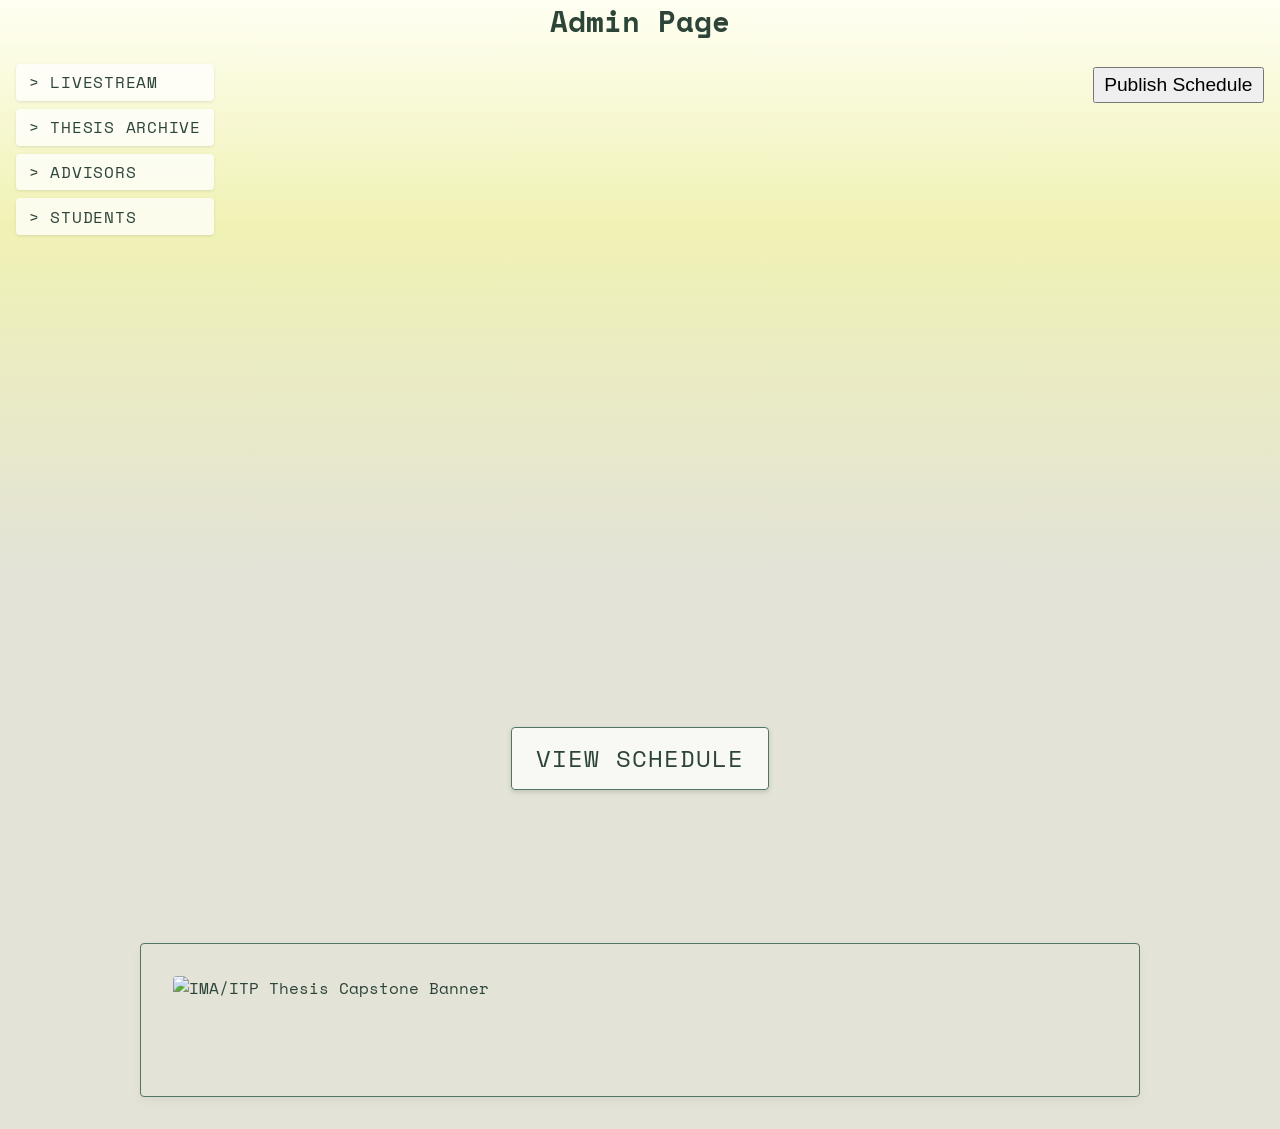
==== admin/index.html @ d244caf3 "Jasmine's design" ====
<!DOCTYPE html>
<html lang="en">
<head>
  <meta charset="UTF-8">
  <title>Weekly Advisor Calendar</title>
  <link rel="stylesheet" href="../styles.css">
  <script src="../DOM.js"></script>
</head>
<body>
<script src="index.js" type="module" ></script>
</body>
</html>
---- styles.css ----
@font-face {
  font-family: 'Space Mono';
  src: url('assets/fonts/space-mono-400.woff2') format('woff2');
  font-weight: 400;
  font-style: normal;
  font-display: swap;
}

@font-face{
  font-family: 'Space Mono';
  src: url('assets/fonts/space-mono-700.woff2') format('woff2');
  font-weight: 700;
  font-style: normal;
  font-display: swap;
}

@font-face{
  font-family: 'Space Mono';
  src: url('assets/fonts/space-mono-400-italic.woff2') format('woff2');
  font-weight: 400;
  font-style: italic;
  font-display: swap;
}

@font-face{
  font-family: 'Space Mono';
  src: url('assets/fonts/space-mono-700-italic.woff2') format('woff2');
  font-weight: 700;
  font-style: italic;
  font-display: swap;
}

@font-face{
  font-family: 'Space Grotesk';
  src: url('assets/fonts/space-grotesk-300.woff2') format('woff2');
  font-weight: 300;
  font-style: normal;
  font-display: swap;
}

@font-face{
  font-family: 'Space Grotesk';
  src: url('assets/fonts/space-grotesk-400.woff2') format('woff2');
  font-weight: 400;
  font-style: normal;
  font-display: swap;
}

@font-face{
  font-family: 'Space Grotesk';
  src: url('assets/fonts/space-grotesk-500.woff2') format('woff2');
  font-weight: 500;
  font-style: normal;
  font-display: swap;
}

@font-face{
  font-family: 'Space Grotesk';
  src: url('assets/fonts/space-grotesk-600.woff2') format('woff2');
  font-weight: 600;
  font-style: normal;
  font-display: swap;
}

@font-face{
  font-family: 'Space Grotesk';
  src: url('assets/fonts/space-grotesk-700.woff2') format('woff2');
  font-weight: 700;
  font-style: normal;
  font-display: swap;
}


:root {
  /* Pastel Palette */
  --primary: #A0C4FF;
  /* Soft Blue */
  --primary-light: #EAF2FF;
  /* Lighter Blue */
  --secondary: #F1F1F1;
  /* Light Gray */
  --text: #2d4439;
  /* Dark green */
  --text-light: #507765;
  /* Medium-dark green */
  --break: #FFADAD;
  /* Soft Red */
  --break-light: #FFE5E5;
  /* Lighter Red */
  --border: #507765;
  --white: #FFFFFF;
  --bg-body: #e3e3d7;
  /* Gray */
  --border-radius-large: 4px;
  --day-color: #F0F2B4;
}

* {
  margin: 0;
  padding: 0;
  box-sizing: border-box;
}

body {
  font-family: 'Space Mono', 'Inter', -apple-system, BlinkMacSystemFont, sans-serif;
  color: var(--text);
  /* background-color: var(--bg-body); */
  background: linear-gradient(to bottom, #fffff3 0%, #F0F2B4 20%, #e3e3d7 50%);
  line-height: 1.5;
  padding: 0;
}

.site-banner {
  color: var(--text);
  padding: 0 10vw;
  margin-top: -3vw;
  line-height: 0;
  position: fixed;
  top: 0;
  left: 0;
  width: 100vw;
  /* height: 100vh; REMOVED */
  height: 100vh;
  z-index: 1;
  /* background-color: #000; CHANGED Fallback color if image fails */
  /* background-color: var(--bg-body); */
  /* Set desired background */
  transition: filter 0.3s ease;
  /* Add transition for smooth blur effect */
}

.site-banner.blurred {
  filter: blur(8px) opacity(0.25);
  /* Apply blur effect when class is added */
}

.site-banner img {
  display: block;
  /* Ensure image takes full width and removes bottom space */
  width: 100%;
  /* Already set inline, but good to have here */
  /* height: 100%; REMOVED */
  height: 100%;
  /* RESTORED */
  /* object-fit: cover; CHANGED Cover the area, cropping if needed */
  object-fit: contain;
  /* Contain image to show full image + background */
}

/* Style for the scroll-down button on the banner */
.scroll-down-button {
  position: absolute;
  /* Position relative to the fixed banner */
  top: 85%;
  /* Position lower part of the banner */
  left: 50%;
  transform: translateX(-50%);
  z-index: 2;
  /* Above banner image, below nav */
  padding: 0.8rem 1.5rem;
  font-family: 'Space Mono', 'monospace';
  font-size: 1.5rem;
  font-weight: 400;
  text-transform: uppercase;
  letter-spacing: 1px;
  color: var(--text);
  background-color: rgba(255, 255, 255, 0.75);
  border: 1px solid var(--border);
  border-radius: var(--border-radius-large);
  cursor: pointer;
  transition: all 0.2s ease;
  box-shadow: 0 2px 5px rgba(0, 0, 0, 0.15);
  backdrop-filter: blur(3px);
}

.scroll-down-button:hover {
  background-color: var(--white);
  transform: translateX(-50%) translateY(-2px);
  box-shadow: 0 4px 8px rgba(0, 0, 0, 0.2);
}

.site-nav {
  position: fixed;
  top: 3rem;
  left: 0;
  z-index: 101;
  padding: 1rem;
}

/* Add animation container for rectangles */
.nav-animation-container {
  position: absolute;
  top: 0;
  left: 0;
  width: 100%;
  height: 100%;
  pointer-events: none;
  display: block;
  overflow: visible;
}

/* Rectangle animation styles */
.nav-rectangle {
  position: absolute;
  width: 100%;
  height: 100%;
  animation: rectangleFlow 8s linear infinite;
  opacity: 0.8;
  transform: translateY(0);
  overflow: visible;
  display: flex;
  align-items: center;
  justify-content: center;
  background-color: transparent;
  overflow: hidden;
}

.nav-rectangle img {
  width: 200%;
  height: auto;
  object-fit: contain;
  mix-blend-mode: multiply;
  display: block;
  transform: rotate(-90deg);
}

@keyframes rectangleFlow {
  0% {
    transform: translateY(0);
    opacity: 0.8;
  }

  100% {
    transform: translateY(-100%);
    opacity: 0.8;
  }
}

.site-nav>a {
  max-width: 13em;
  cursor: pointer;
  color: var(--text);
  /*Changedfrom--primary*/text-decoration: none;
  text-transform: uppercase;
  letter-spacing: 0.75px;
  font-weight: 400;
  font-size: 1rem;
  transition: background-color 0.2s ease, color 0.2s ease;
  display: block;
  /*Makelinksblock-levelforeasierspacing*/margin-bottom: 0.5rem;
  /*Spacebetweenlinks*/padding: 0.4rem 0.8rem;
  /*Paddinginsidelink*/background-color: rgba(255, 255, 255, 0.75);
  /*UpdatedSemi-transparentbackground*/border-radius: var(--border-radius-large);
  /*Usevariableforconsistentrounding*/backdrop-filter: blur(3px);
  /*Frostedglasseffect*/box-shadow: 0 1px 3px rgba(0, 0, 0, 0.1);
  position: relative;
  overflow: hidden;
  -webkit-transition: background-color 0.2s ease, color 0.2s ease;
  -moz-transition: background-color 0.2s ease, color 0.2s ease;
  -ms-transition: background-color 0.2s ease, color 0.2s ease;
  -o-transition: background-color 0.2s ease, color 0.2s ease;
}

.site-nav>a::before{
  content: '> ';
}

.site-nav>a.selected::before{
  content: '- ';
}

.site-nav a.livestream-link {
  background: linear-gradient(135deg,
      rgba(255, 182, 193, 0.2),
      /* Pastel Pink */
      rgba(173, 216, 230, 0.2),
      /* Pastel Blue */
      rgba(144, 238, 144, 0.2),
      /* Pastel Green */
      rgba(255, 218, 185, 0.2),
      /* Pastel Peach */
      rgba(221, 160, 221, 0.2)
      /* Pastel Purple */
    );
  background-size: 400% 400%;
  animation: gradientFlow 8s ease infinite;
}

@keyframes gradientFlow {
  0% {
    background-position: 0% 50%;
  }

  50% {
    background-position: 100% 50%;
  }

  100% {
    background-position: 0% 50%;
  }
}

.site-nav a:hover {
  color: var(--text);
  background-color: var(--white);
  /* Use solid white on hover */
}

.container {
  max-width: 1000px;
  /* Reduced width */
  /* margin: 100vh auto 2rem; CHANGED */
  /* margin: 2rem auto 2rem; CHANGED Set top margin relative to body padding */
  margin: 100vh auto 2rem;
  /* RESTORED Start below banner */
  padding: 2rem;
  background-color: var(--bg-body);
  border: 1px solid var(--border);
  border-radius: var(--border-radius-large);
  /* Use variable */
  box-shadow: 0 4px 10px rgba(0, 0, 0, 0.05);
  /* Soft shadow */
  position: relative;
  /* Needed for z-index stacking */
  z-index: 10;
  /* Above banner, below nav */
}

h1 {
  font-size: 1.8rem;
  /* Slightly smaller */
  font-weight: 600;
  margin-bottom: 1.5rem;
  color: var(--text);
  text-align: center;
  /* Center title */
}

.tabs {
  display: flex;
  gap: 0.5rem;
  margin-top: 1rem;
  margin-bottom: 2rem;
  flex-wrap: wrap;
  justify-content: space-between;
}

.tab-button {
  font-family: 'Space Mono', 'monospace';
  text-transform: uppercase;
  letter-spacing: 0.75px;
  padding: 0.5rem 0.75rem;
  background-color: var(--white);
  border: 1px solid var(--border);
  border-radius: var(--border-radius-large);
  font-weight: 400;
  font-size: 1rem;
  cursor: pointer;
  transition: all 0.2s ease;
  color: var(--text);
}


/* Add specific colors for each day */
.tab-button[data-day="monday"] {
  /* --day-color: #FFB5E8; */
  /* Pastel Pink */
}

.tab-button[data-day="tuesday"] {
  /* --day-color: #B5DEFF; */
  /* Pastel Blue */
}

.tab-button[data-day="wednesday"] {
  /* --day-color: #BFFCC6; */
  /* Pastel Green */
}

.tab-button[data-day="thursday"] {
  /* --day-color: #FFC9DE; */
  /* Pastel Rose */
}

.tab-button[data-day="friday"] {
  /* --day-color: #D5AAFF; */
  /* Pastel Purple */
}

.tab-button:hover {
  background-color: var(--day-color);
  /* border-color: var(--day-color); */
  color: var(--text);
  font-weight: 700;
}

.tab-button.active {
  background-color: var(--day-color);
  color: var(--text);
  /* Changed from var(--white) to var(--text) for higher contrast */
  border-color: var(--day-color);
  font-weight: 700;
  /* Make active text bolder for even better contrast */
  border: 1px solid var(--border);
  

}

.schedule {
  display: none;
}

.schedule.visible {
  display: block;
  animation: fadeIn 0.3s ease;
}

.schedule h2{
  font-size: 1.5rem;
  font-weight: 300;
  color: var(--text);
  margin-bottom: 1.5rem;
  text-transform: uppercase;
  letter-spacing: 0.5px;
  border-bottom: 1px solid var(--border);
  padding-bottom: 0.25rem;
}

.timeline {
  position: relative;
  display: flex;
  flex-direction: column;
  gap: 1.5rem;
  margin-top: 1.5rem;
}

.time-labels {
  display: flex;
  border-bottom: 1px solid var(--border);
  position: sticky;
  top: 60px;
  background-color: var(--white);
  z-index: 10;
  padding-bottom: 0.5rem;
}

.time-label {
  flex: 1;
  text-align: center;
  font-size: 0.8rem;
  color: var(--text-light);
  font-weight: 500;
}

.slots {
  position: relative;
  padding-top: 1rem;
  max-width: 95%;
  /* Constrain slots width slightly within container */
  margin: 0 auto;
  /* Center the slots area */
}

.time-slot {
  display: flex;
  /* Increased space to prevent overlap */
  /* height: 3.2rem; */
  /* Slightly shorter */
  position: relative;
  align-items: center;
  /* Align items vertically */
  border-top: 1px solid var(--border);
}

.time-slot:first-child {
  border-top: none;
  /* margin-top: -1.75rem; */
}

.time {
  width:110px;
  font-size: 1rem;
  /* Increased from 0.8rem */
  color: var(--text);
  /* Changed from --text-light to --text for better contrast */
  font-weight: 400;
  /* Increased from 500 */
  display: flex;
  align-items: center;
  flex-shrink: 0;
  justify-content: center;
  /* Space between time and slot */
  background-color: rgba(255, 255, 255, 0.7);
  /* Added subtle background */
  padding: 0.2rem 0.8rem;
  /* Added padding */
  border-radius: 4px;
  /* Added rounded corners */
  margin-right: 0.5rem;
  /* Added spacing */
  height: 100%;
  letter-spacing: 0.5px;
}

.slot-content {
  flex: 1;
  /* background-color: #fff3; */
  border: none;
  /* Remove base border */
  /* border-top: 1px solid rgba(255, 255, 255, 0.5); */
  /* Lighter top */
  border-radius: var(--border-radius-large);
  /* Use variable */
  padding: 1.5rem 0.75rem;
  /* Adjusted padding */
  font-size: 1rem;
  /* Adjusted font size */
  transition: all 0.2s ease;
  display: flex;
  gap: 0.5rem;
  align-items: center;
  height: 100%;
  min-width: 0;
  /* Allow shrinking */
}

.section-content:last-child {
  margin-bottom: -1rem;
}

.slot-content:hover {
  /* border-color: var(--primary); Keep base hover border */
  border-color: var(--text-light);
  /* Use a darker neutral border on hover */
  transform: translateY(-2px);
  box-shadow: 0 4px 6px -1px rgba(0, 0, 0, 0.05);
  /* Softer shadow */
}

/* 3D Border Effect for Slot Content (Students & Breaks) */
.student-slot .slot-content,
.break-slot .slot-content {
  border: none;
  border-radius: var(--border-radius-large);
  /* Use variable */
  /* padding: 0.6rem 0.9rem; */
  /* Adjusted padding */
  font-size: 0.9rem;
  /* Adjusted font size */
  transition: all 0.2s ease;
  display: flex;
  align-items: center;
  height: 100%;
  min-width: 0;
  /* Allow shrinking */
}

.empty-slot .slot-content {
  background-color: var(--bg-body);
  /* Use body bg for empty */
  border: 1px dashed var(--border);
  color: var(--text-light);
  flex-shrink: 0;
  /* Prevent shrinking */
}

.break-slot .slot-content {
  background-color: var(--break-light);
  border-color: var(--break);
  color: var(--text);
  /* Changed from --break */
  font-weight: 600;
}

.student-slot .student-name {
  font-weight: 600;
  /* Bolder names */
  white-space: nowrap;
  /* Prevent wrapping */
  overflow: hidden;
  /* Hide overflow */
  text-overflow: ellipsis;
  /* Add ellipsis */
  font-size: 1.5rem;
  font-weight: 400;
  letter-spacing: 0.5px;
}

.student-slot .slot-number {
  position: relative;
  top: 1px;
  background-color: #fff8;
  color: black;
  border-radius: 50%;
  width: 32px;
  /* Adjusted size */
  height: 32px;
  /* Adjusted size */
  display: flex;
  align-items: center;
  justify-content: center;
  font-size: 0.75rem;
  padding-top: 2px;
  padding-left: 1px;
  /* Adjusted size */
  margin-right: 0.6rem;
  /* Adjusted margin */
  flex-shrink: 0;
  border: 1px solid var(--border);

}

.legend {
  flex-direction: column;
  width: fit-content;
  max-height: 34em;
  overflow-y: auto;
  margin: 0 2rem;
  padding: 1rem;
}

.legend-item {
  cursor: pointer;
  padding: 0.5em 1rem;
  margin: 0.25rem 0;
  border-radius: var(--border-radius-large);
  align-items: center;
  font-size: 0.85rem;
}

.visually-hidden {
  display: none;
}

.consolidated-empty-slot .slot-content {
  background-color: var(--secondary);
  /* Use secondary gray */
  border: 1px dashed var(--border);
  color: var(--text-light);
  font-style: italic;
  height: auto;
  /* Allow height to adjust */
  min-height: 3.2rem;
  /* Match new slot height */
  padding: 0.8rem 1rem;
  /* Adjusted padding */
  align-items: center;
  justify-content: center;
  border-radius: var(--border-radius-large);
  /* Use variable */
}

.consolidated-empty-slot .time {
  display: none;
  /* Hide the individual time for consolidated slots */
}

/* Section Styling */
.schedule-section {
  border: 1px solid var(--border);
  /* Folder-like corners: Rounded top, square bottom */
  border-radius: 4px;
  /* Rounded all corners */
  padding: 0 1rem 1rem 1rem;
  transition: background-color 0.3s ease;
  position: relative;
  /* Adjust padding-top if needed based on tab */
  margin-top: 56px;
  /* Increased margin-top for more tab clearance */
  /* Remove background-clip if it causes issues */
  /* background-clip: padding-box; */
}

.section-department-tab {
  position: absolute;
  top: -37px;
  left: -1px;
  background-color: inherit;
  color: var(--text);
  padding: 0.4rem 0.8rem;
  border: 1px solid var(--border);
  border-bottom: none;
  border-radius: 4px 4px 0 0;
  font-size: 1rem;
  font-weight: 400;
  z-index: 5;
  text-transform: uppercase;
  letter-spacing: 0.75px;
  white-space: nowrap;
  cursor: pointer;
  transition: all 0.2s ease;
}

.section-department-tab:hover {
  text-decoration: underline;
}

.section-content {
  /* Hidden by default - using max-height for transition */
  max-height: 0;
  overflow: hidden;
  transition: max-height 0.4s ease-out;
  opacity: 0;
  transition: max-height 0.4s ease-out, opacity 0.3s ease-out;
  display: flex;
  flex-direction: column;
  /* gap: 1.2rem; */
}

.schedule-section.expanded .section-content {
  /* Adjust max-height as needed, should be larger than expected content */
  max-height: 2000px;
  /* Increased value to accommodate more content */
  opacity: 1;
}

.section-instructor {
  font-weight: 600;
  color: var(--text);
  /* Ensure contrast */
  margin-bottom: 1rem;
  padding-bottom: 0.5rem;
  border-bottom: 1px solid var(--border);
  font-size: 0.85rem;
  /* Slightly smaller */
  margin-top: 0rem;
  /* Remove space below the tab */
  /* Mix blend mode can sometimes help text contrast on varied backgrounds, but can be complex */
  /* mix-blend-mode: difference; /* Experiment if needed */
}

/* Remove section-color-* classes as we'll use inline styles */
/*.schedule-section.section-color-1 { ... } etc. */

@keyframes fadeIn {
  from {
    opacity: 0;
    transform: translateY(10px);
  }

  to {
    opacity: 1;
    transform: translateY(0);
  }
}

/* Added animation for the background gradient */
@keyframes gradientBG {
  0% {
    background-position: 0% 50%;
  }

  50% {
    background-position: 100% 50%;
  }

  100% {
    background-position: 0% 50%;
  }
}

/* === Mobile Menu Styles (below 850px) === */
#menu-toggle,
#close-menu {
  display: none;
  /* Hide buttons by default */
  position: fixed;
  /* Keep them in place */
  z-index: 105;
  /* Above most other elements */
  background: rgba(255, 255, 255, 0.85);
  border: 1px solid rgba(0, 0, 0, 0.1);
  border-radius: 50%;
  width: 40px;
  height: 40px;
  font-size: 1.5rem;
  line-height: 1;
  /* Center icon vertically */
  text-align: center;
  cursor: pointer;
  box-shadow: 0 2px 5px rgba(0, 0, 0, 0.15);
  backdrop-filter: blur(3px);
  color: var(--text);
  padding-bottom: 4px;
}

#menu-toggle {
  top: 1rem;
  left: 1rem;
}

#close-menu {
  top: 1rem;
  right: 1rem;
  /* Positioned relative to the sliding menu */
  /* Override fixed positioning when inside the column */
  position: absolute;
}
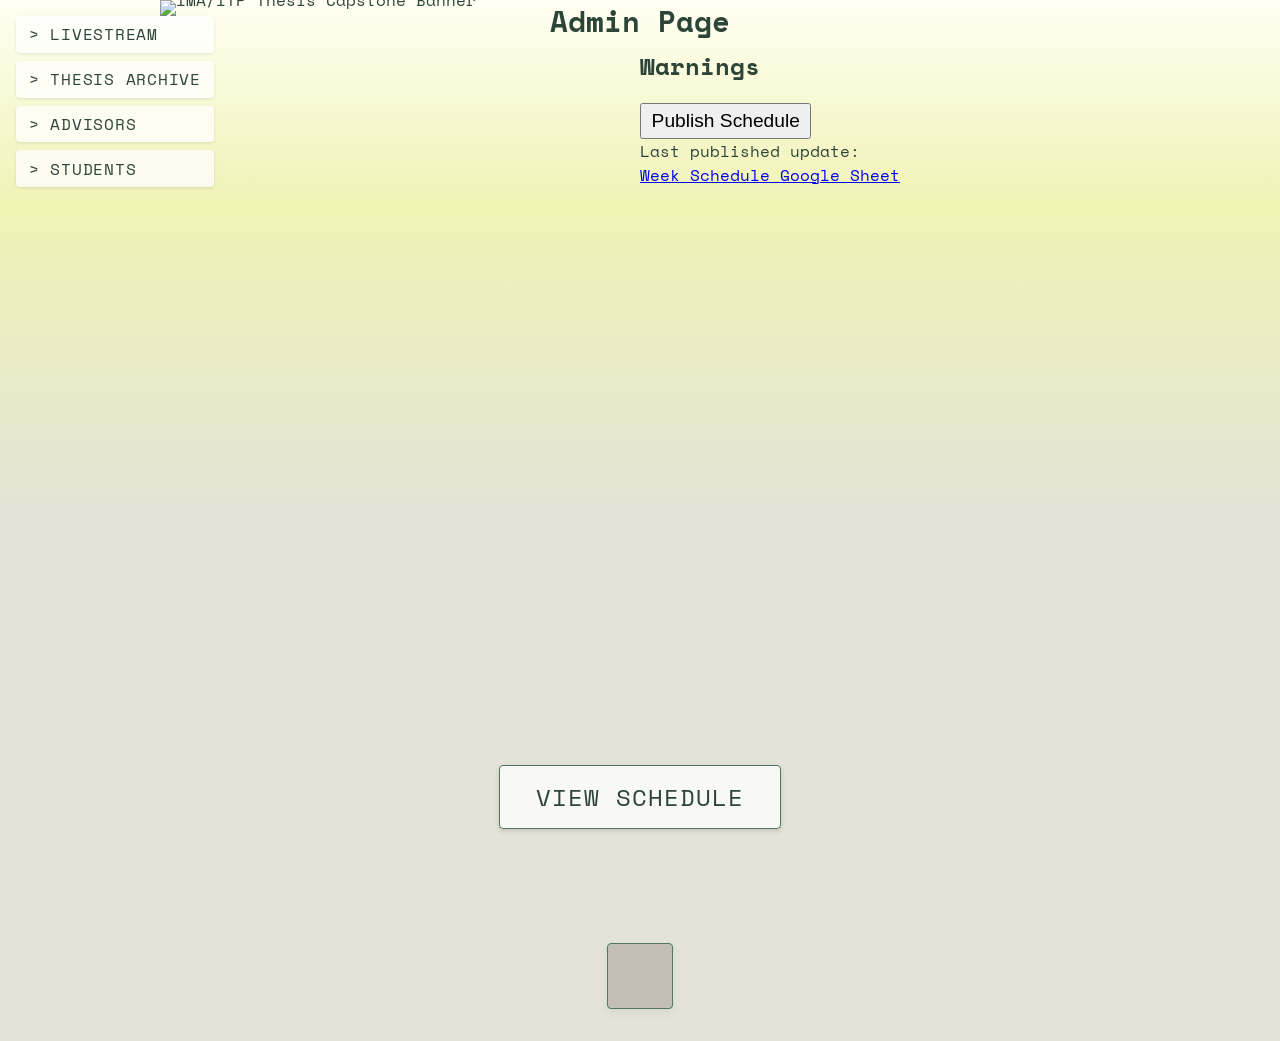
==== commit b831cdb7: "livestream integrated" ====
--- a/admin/index.html
+++ b/admin/index.html
@@ -4,6 +4,7 @@
   <meta charset="UTF-8">
   <title>Weekly Advisor Calendar</title>
   <link rel="stylesheet" href="../styles.css">
+  <link rel="stylesheet" href="styles.css">
   <script src="../DOM.js"></script>
 </head>
 <body>
--- a/styles.css
+++ b/styles.css
@@ -6,7 +6,7 @@
   font-display: swap;
 }
 
-@font-face{
+@font-face {
   font-family: 'Space Mono';
   src: url('assets/fonts/space-mono-700.woff2') format('woff2');
   font-weight: 700;
@@ -14,7 +14,7 @@
   font-display: swap;
 }
 
-@font-face{
+@font-face {
   font-family: 'Space Mono';
   src: url('assets/fonts/space-mono-400-italic.woff2') format('woff2');
   font-weight: 400;
@@ -22,7 +22,7 @@
   font-display: swap;
 }
 
-@font-face{
+@font-face {
   font-family: 'Space Mono';
   src: url('assets/fonts/space-mono-700-italic.woff2') format('woff2');
   font-weight: 700;
@@ -30,7 +30,7 @@
   font-display: swap;
 }
 
-@font-face{
+@font-face {
   font-family: 'Space Grotesk';
   src: url('assets/fonts/space-grotesk-300.woff2') format('woff2');
   font-weight: 300;
@@ -38,7 +38,7 @@
   font-display: swap;
 }
 
-@font-face{
+@font-face {
   font-family: 'Space Grotesk';
   src: url('assets/fonts/space-grotesk-400.woff2') format('woff2');
   font-weight: 400;
@@ -46,7 +46,7 @@
   font-display: swap;
 }
 
-@font-face{
+@font-face {
   font-family: 'Space Grotesk';
   src: url('assets/fonts/space-grotesk-500.woff2') format('woff2');
   font-weight: 500;
@@ -54,7 +54,7 @@
   font-display: swap;
 }
 
-@font-face{
+@font-face {
   font-family: 'Space Grotesk';
   src: url('assets/fonts/space-grotesk-600.woff2') format('woff2');
   font-weight: 600;
@@ -62,7 +62,7 @@
   font-display: swap;
 }
 
-@font-face{
+@font-face {
   font-family: 'Space Grotesk';
   src: url('assets/fonts/space-grotesk-700.woff2') format('woff2');
   font-weight: 700;
@@ -82,14 +82,10 @@
   --text: #2d4439;
   /* Dark green */
   --text-light: #507765;
-  /* Medium-dark green */
-  --break: #FFADAD;
-  /* Soft Red */
-  --break-light: #FFE5E5;
   /* Lighter Red */
   --border: #507765;
   --white: #FFFFFF;
-  --bg-body: #e3e3d7;
+  --bg-body: #c3bfb2;
   /* Gray */
   --border-radius-large: 4px;
   --day-color: #F0F2B4;
@@ -112,8 +108,7 @@
 
 .site-banner {
   color: var(--text);
-  padding: 0 10vw;
-  margin-top: -3vw;
+  padding: 0 10em;
   line-height: 0;
   position: fixed;
   top: 0;
@@ -157,9 +152,9 @@
   transform: translateX(-50%);
   z-index: 2;
   /* Above banner image, below nav */
-  padding: 0.8rem 1.5rem;
+  padding: 0.8rem 1.5em;
   font-family: 'Space Mono', 'monospace';
-  font-size: 1.5rem;
+  font-size: 1.5em;
   font-weight: 400;
   text-transform: uppercase;
   letter-spacing: 1px;
@@ -181,10 +176,13 @@
 
 .site-nav {
   position: fixed;
-  top: 3rem;
+  padding-top: 3em;
+  top: 0;
   left: 0;
   z-index: 101;
-  padding: 1rem;
+  padding: 1em;
+  max-height: 100vh;
+  overflow-y: auto;
 }
 
 /* Add animation container for rectangles */
@@ -240,19 +238,26 @@
   max-width: 13em;
   cursor: pointer;
   color: var(--text);
-  /*Changedfrom--primary*/text-decoration: none;
+  /*Changedfrom--primary*/
+  text-decoration: none;
   text-transform: uppercase;
   letter-spacing: 0.75px;
   font-weight: 400;
-  font-size: 1rem;
+  font-size: 1em;
   transition: background-color 0.2s ease, color 0.2s ease;
   display: block;
-  /*Makelinksblock-levelforeasierspacing*/margin-bottom: 0.5rem;
-  /*Spacebetweenlinks*/padding: 0.4rem 0.8rem;
-  /*Paddinginsidelink*/background-color: rgba(255, 255, 255, 0.75);
-  /*UpdatedSemi-transparentbackground*/border-radius: var(--border-radius-large);
-  /*Usevariableforconsistentrounding*/backdrop-filter: blur(3px);
-  /*Frostedglasseffect*/box-shadow: 0 1px 3px rgba(0, 0, 0, 0.1);
+  /*Makelinksblock-levelforeasierspacing*/
+  margin-bottom: 0.5em;
+  /*Spacebetweenlinks*/
+  padding: 0.4rem 0.8em;
+  /*Paddinginsidelink*/
+  background-color: rgba(255, 255, 255, 0.75);
+  /*UpdatedSemi-transparentbackground*/
+  border-radius: var(--border-radius-large);
+  /*Usevariableforconsistentrounding*/
+  backdrop-filter: blur(3px);
+  /*Frostedglasseffect*/
+  box-shadow: 0 1px 3px rgba(0, 0, 0, 0.1);
   position: relative;
   overflow: hidden;
   -webkit-transition: background-color 0.2s ease, color 0.2s ease;
@@ -261,11 +266,11 @@
   -o-transition: background-color 0.2s ease, color 0.2s ease;
 }
 
-.site-nav>a::before{
+.site-nav>a::before {
   content: '> ';
 }
 
-.site-nav>a.selected::before{
+.site-nav>a.selected::before {
   content: '- ';
 }
 
@@ -309,11 +314,11 @@
 .container {
   max-width: 1000px;
   /* Reduced width */
-  /* margin: 100vh auto 2rem; CHANGED */
-  /* margin: 2rem auto 2rem; CHANGED Set top margin relative to body padding */
-  margin: 100vh auto 2rem;
+  /* margin: 100vh auto 2em; CHANGED */
+  /* margin: 2rem auto 2em; CHANGED Set top margin relative to body padding */
+  margin: 100vh auto 2em;
   /* RESTORED Start below banner */
-  padding: 2rem;
+  padding: 2em;
   background-color: var(--bg-body);
   border: 1px solid var(--border);
   border-radius: var(--border-radius-large);
@@ -327,10 +332,10 @@
 }
 
 h1 {
-  font-size: 1.8rem;
+  font-size: 1.8em;
   /* Slightly smaller */
   font-weight: 600;
-  margin-bottom: 1.5rem;
+  margin-bottom: 1.5em;
   color: var(--text);
   text-align: center;
   /* Center title */
@@ -338,9 +343,9 @@
 
 .tabs {
   display: flex;
-  gap: 0.5rem;
-  margin-top: 1rem;
-  margin-bottom: 2rem;
+  gap: 0.5em;
+  margin-top: 1em;
+  margin-bottom: 2em;
   flex-wrap: wrap;
   justify-content: space-between;
 }
@@ -349,12 +354,12 @@
   font-family: 'Space Mono', 'monospace';
   text-transform: uppercase;
   letter-spacing: 0.75px;
-  padding: 0.5rem 0.75rem;
+  padding: 0.5rem 0.75em;
   background-color: var(--white);
   border: 1px solid var(--border);
   border-radius: var(--border-radius-large);
   font-weight: 400;
-  font-size: 1rem;
+  font-size: 1em;
   cursor: pointer;
   transition: all 0.2s ease;
   color: var(--text);
@@ -402,7 +407,7 @@
   font-weight: 700;
   /* Make active text bolder for even better contrast */
   border: 1px solid var(--border);
-  
+
 
 }
 
@@ -415,23 +420,23 @@
   animation: fadeIn 0.3s ease;
 }
 
-.schedule h2{
-  font-size: 1.5rem;
+.schedule h2 {
+  font-size: 1.5em;
   font-weight: 300;
   color: var(--text);
-  margin-bottom: 1.5rem;
+  margin-bottom: 1.5em;
   text-transform: uppercase;
   letter-spacing: 0.5px;
   border-bottom: 1px solid var(--border);
-  padding-bottom: 0.25rem;
+  padding-bottom: 0.25em;
 }
 
 .timeline {
   position: relative;
   display: flex;
   flex-direction: column;
-  gap: 1.5rem;
-  margin-top: 1.5rem;
+  gap: 1.5em;
+  margin-top: 1.5em;
 }
 
 .time-labels {
@@ -441,20 +446,20 @@
   top: 60px;
   background-color: var(--white);
   z-index: 10;
-  padding-bottom: 0.5rem;
+  padding-bottom: 0.5em;
 }
 
 .time-label {
   flex: 1;
   text-align: center;
-  font-size: 0.8rem;
+  font-size: 0.8em;
   color: var(--text-light);
   font-weight: 500;
 }
 
 .slots {
   position: relative;
-  padding-top: 1rem;
+  padding-top: 1em;
   max-width: 95%;
   /* Constrain slots width slightly within container */
   margin: 0 auto;
@@ -464,22 +469,23 @@
 .time-slot {
   display: flex;
   /* Increased space to prevent overlap */
-  /* height: 3.2rem; */
+  /* height: 3.2em; */
   /* Slightly shorter */
   position: relative;
   align-items: center;
   /* Align items vertically */
-  border-top: 1px solid var(--border);
+  border-top: 1px solid var(--bg-body);
+  padding-left: 1em;
 }
 
 .time-slot:first-child {
   border-top: none;
-  /* margin-top: -1.75rem; */
+  /* margin-top: -1.75em; */
 }
 
 .time {
-  width:110px;
-  font-size: 1rem;
+  width: 7em;
+  font-size: 1em;
   /* Increased from 0.8rem */
   color: var(--text);
   /* Changed from --text-light to --text for better contrast */
@@ -492,11 +498,11 @@
   /* Space between time and slot */
   background-color: rgba(255, 255, 255, 0.7);
   /* Added subtle background */
-  padding: 0.2rem 0.8rem;
+  padding: 0.2rem 0.8em;
   /* Added padding */
   border-radius: 4px;
   /* Added rounded corners */
-  margin-right: 0.5rem;
+  margin-right: 0.5em;
   /* Added spacing */
   height: 100%;
   letter-spacing: 0.5px;
@@ -511,13 +517,13 @@
   /* Lighter top */
   border-radius: var(--border-radius-large);
   /* Use variable */
-  padding: 1.5rem 0.75rem;
+  padding: 1.5rem 0.75em;
   /* Adjusted padding */
-  font-size: 1rem;
+  font-size: 1em;
   /* Adjusted font size */
   transition: all 0.2s ease;
   display: flex;
-  gap: 0.5rem;
+  gap: 0.5em;
   align-items: center;
   height: 100%;
   min-width: 0;
@@ -525,17 +531,9 @@
 }
 
 .section-content:last-child {
-  margin-bottom: -1rem;
-}
-
-.slot-content:hover {
-  /* border-color: var(--primary); Keep base hover border */
-  border-color: var(--text-light);
-  /* Use a darker neutral border on hover */
-  transform: translateY(-2px);
-  box-shadow: 0 4px 6px -1px rgba(0, 0, 0, 0.05);
-  /* Softer shadow */
-}
+  margin-bottom: -1em;
+}
+
 
 /* 3D Border Effect for Slot Content (Students & Breaks) */
 .student-slot .slot-content,
@@ -543,9 +541,9 @@
   border: none;
   border-radius: var(--border-radius-large);
   /* Use variable */
-  /* padding: 0.6rem 0.9rem; */
+  /* padding: 0.6rem 0.9em; */
   /* Adjusted padding */
-  font-size: 0.9rem;
+  font-size: 0.9em;
   /* Adjusted font size */
   transition: all 0.2s ease;
   display: flex;
@@ -564,16 +562,20 @@
   /* Prevent shrinking */
 }
 
+.time-slot.break-slot {
+  background-color: var(--bg-body);
+  color: var(--text);
+}
+
 .break-slot .slot-content {
-  background-color: var(--break-light);
-  border-color: var(--break);
-  color: var(--text);
   /* Changed from --break */
-  font-weight: 600;
+  font-size: 1.6em;
+  line-height: 0.6em;
+  text-transform: uppercase;
 }
 
 .student-slot .student-name {
-  font-weight: 600;
+  font-weight: 400;
   /* Bolder names */
   white-space: nowrap;
   /* Prevent wrapping */
@@ -581,7 +583,7 @@
   /* Hide overflow */
   text-overflow: ellipsis;
   /* Add ellipsis */
-  font-size: 1.5rem;
+  font-size: 1.75em;
   font-weight: 400;
   letter-spacing: 0.5px;
 }
@@ -589,7 +591,7 @@
 .student-slot .slot-number {
   position: relative;
   top: 1px;
-  background-color: #fff8;
+  background-color: rgba(255, 255, 255, 0.75);
   color: black;
   border-radius: 50%;
   width: 32px;
@@ -599,33 +601,62 @@
   display: flex;
   align-items: center;
   justify-content: center;
-  font-size: 0.75rem;
+  font-size: 0.75em;
   padding-top: 2px;
   padding-left: 1px;
   /* Adjusted size */
-  margin-right: 0.6rem;
+  margin-right: 0.6em;
   /* Adjusted margin */
   flex-shrink: 0;
   border: 1px solid var(--border);
 
 }
 
+.thesis-archive-slot {
+  margin-left: auto;
+}
+
+.thesis-archive-button {
+  font-family: 'Space Mono', 'monospace';
+  text-transform: uppercase;
+  letter-spacing: 0.75px;
+  padding: 0.5rem 0.75em;
+  background-color: rgba(255, 255, 255, 0.75);
+  border: 1px solid var(--border);
+  border-radius: var(--border-radius-large);
+  cursor: pointer;
+  transition: all 0.3s ease;
+
+}
+
+.thesis-archive-button:hover {
+  background-color: var(--white);
+  color: var(--text);
+  transform: translateY(-2px);
+}
+
+.thesis-archive-arrow {
+  width: 10px;
+  height: 10px;
+  margin-left: 0.5em;
+}
+
 .legend {
   flex-direction: column;
   width: fit-content;
-  max-height: 34em;
   overflow-y: auto;
-  margin: 0 2rem;
-  padding: 1rem;
+  height: fit-content;
+  max-height: calc(100vh - 13.5em);
+  padding: 1em 1em 4em;
 }
 
 .legend-item {
   cursor: pointer;
-  padding: 0.5em 1rem;
+  padding: 0.5em 1em;
   margin: 0.25rem 0;
   border-radius: var(--border-radius-large);
   align-items: center;
-  font-size: 0.85rem;
+  font-size: 0.85em;
 }
 
 .visually-hidden {
@@ -640,9 +671,9 @@
   font-style: italic;
   height: auto;
   /* Allow height to adjust */
-  min-height: 3.2rem;
+  min-height: 3.2em;
   /* Match new slot height */
-  padding: 0.8rem 1rem;
+  padding: 0.8rem 1em;
   /* Adjusted padding */
   align-items: center;
   justify-content: center;
@@ -661,7 +692,7 @@
   /* Folder-like corners: Rounded top, square bottom */
   border-radius: 4px;
   /* Rounded all corners */
-  padding: 0 1rem 1rem 1rem;
+  padding: 0 1rem 1rem 1em;
   transition: background-color 0.3s ease;
   position: relative;
   /* Adjust padding-top if needed based on tab */
@@ -673,15 +704,15 @@
 
 .section-department-tab {
   position: absolute;
-  top: -37px;
+  top: -2.3em;
   left: -1px;
   background-color: inherit;
   color: var(--text);
-  padding: 0.4rem 0.8rem;
+  padding: 0.4rem 0.8em;
   border: 1px solid var(--border);
   border-bottom: none;
   border-radius: 4px 4px 0 0;
-  font-size: 1rem;
+  font-size: 1em;
   font-weight: 400;
   z-index: 5;
   text-transform: uppercase;
@@ -704,7 +735,7 @@
   transition: max-height 0.4s ease-out, opacity 0.3s ease-out;
   display: flex;
   flex-direction: column;
-  /* gap: 1.2rem; */
+  /* gap: 1.2em; */
 }
 
 .schedule-section.expanded .section-content {
@@ -718,12 +749,12 @@
   font-weight: 600;
   color: var(--text);
   /* Ensure contrast */
-  margin-bottom: 1rem;
-  padding-bottom: 0.5rem;
+  margin-bottom: 1em;
+  padding-bottom: 0.5em;
   border-bottom: 1px solid var(--border);
-  font-size: 0.85rem;
+  font-size: 0.85em;
   /* Slightly smaller */
-  margin-top: 0rem;
+  margin-top: 0em;
   /* Remove space below the tab */
   /* Mix blend mode can sometimes help text contrast on varied backgrounds, but can be complex */
   /* mix-blend-mode: difference; /* Experiment if needed */
@@ -773,7 +804,7 @@
   border-radius: 50%;
   width: 40px;
   height: 40px;
-  font-size: 1.5rem;
+  font-size: 1.5em;
   line-height: 1;
   /* Center icon vertically */
   text-align: center;
@@ -785,14 +816,26 @@
 }
 
 #menu-toggle {
-  top: 1rem;
-  left: 1rem;
+  top: 1em;
+  left: 1em;
 }
 
 #close-menu {
-  top: 1rem;
-  right: 1rem;
+  top: 1em;
+  right: 1em;
   /* Positioned relative to the sliding menu */
   /* Override fixed positioning when inside the column */
   position: absolute;
+}
+
+aside.warnings {
+  position: absolute;
+  top: 3em;
+  right: 0;
+  width: 50%;
+  z-index: 1000;
+}
+
+li.error {
+  color: crimson;
 }
--- a/admin/styles.css
+++ b/admin/styles.css
@@ -0,0 +1,50 @@
+.container {
+  max-width: fit-content !important;
+}
+
+.container>main {
+  display: flex !important;
+  font-size: 0.5em !important;
+}
+
+.schedule {
+  display: block !important;
+  margin: 0 0.5em;
+}
+
+img {
+  display: none;
+}
+
+.thesis-archive-slot {
+  display: none;
+}
+
+.container>menu {
+  display: none;
+}
+
+.schedule-section.expanded .section-content {
+  max-width: 26em !important;
+}
+
+.schedule-section {
+  padding: 0 !important;
+}
+
+.time {
+  width: 8em;
+}
+
+.student-slot .slot-content,
+.break-slot .slot-content {
+  padding: 1em;
+}
+
+.section-content:last-child {
+  margin-bottom: 0;
+}
+
+.section-department-tab {
+  top: -3.2em;
+}
